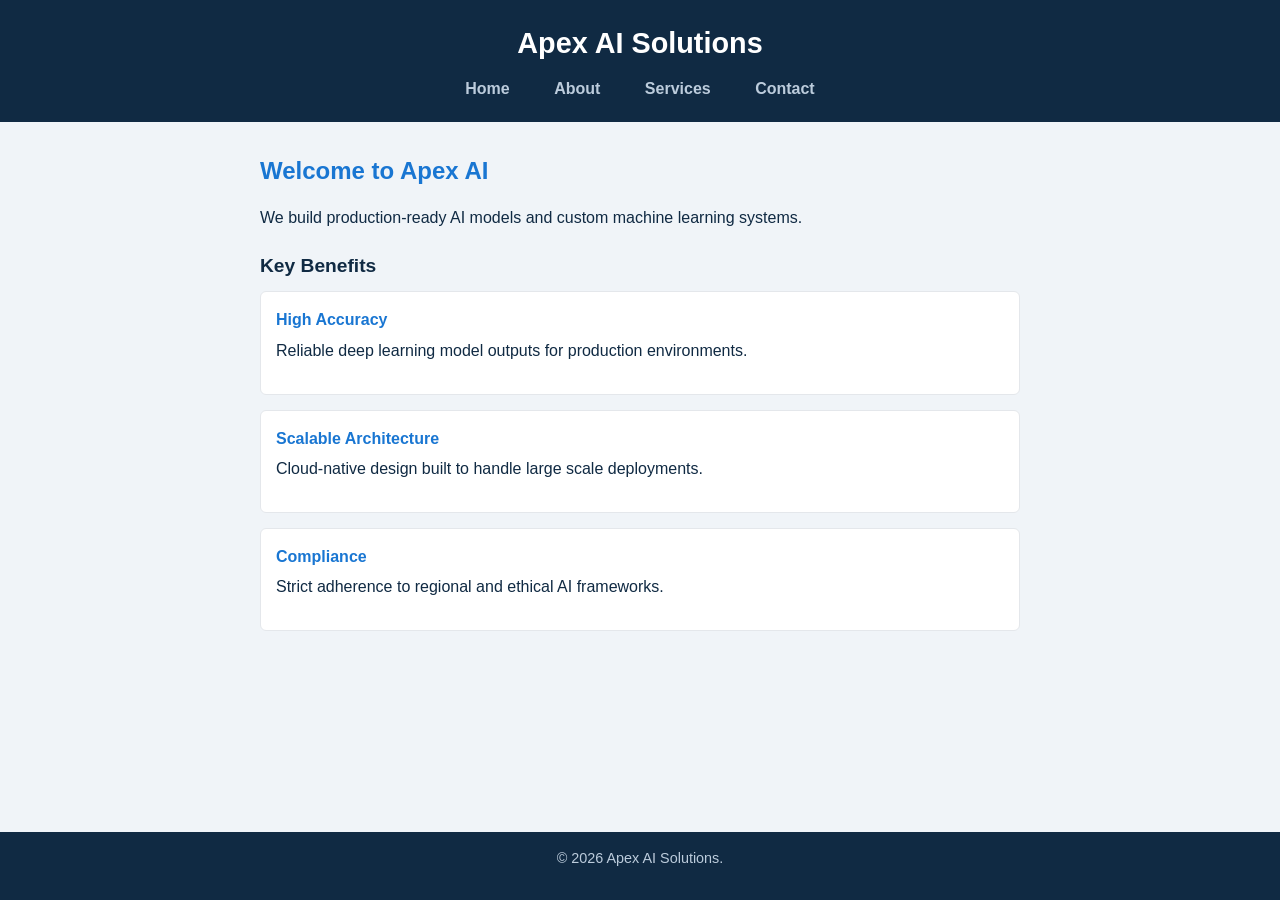
==== index.html @ 8b196a53 "Replace list text with structured card components in home and about pages" ====
<!DOCTYPE html>
<html>
<head>
    <title>Home - Apex AI</title>
    <link rel="stylesheet" href="css/style.css">
</head>
<body>
    <header>
        <h1>Apex AI Solutions</h1>
        <nav>
            <a href="index.html">Home</a>
            <a href="about.html">About</a>
            <a href="services.html">Services</a>
            <a href="contact.html">Contact</a>
        </nav>
    </header>
    
    <main>
        <h2>Welcome to Apex AI</h2>
        <p>We build production-ready AI models and custom machine learning systems.</p>
        
        <h3>Key Benefits</h3>
        <div class="card">
            <h4>High Accuracy</h4>
            <p>Reliable deep learning model outputs for production environments.</p>
        </div>
        <div class="card">
            <h4>Scalable Architecture</h4>
            <p>Cloud-native design built to handle large scale deployments.</p>
        </div>
        <div class="card">
            <h4>Compliance</h4>
            <p>Strict adherence to regional and ethical AI frameworks.</p>
        </div>
    </main>

    <footer>
        <p>&copy; 2026 Apex AI Solutions.</p>
    </footer>
</body>
</html>
---- css/style.css ----
* {
    box-sizing: border-box;
    margin: 0;
    padding: 0;
}
body {
    font-family: 'Segoe UI', Arial, sans-serif;
    background-color: #f0f4f8;
    color: #102a43;
    display: flex;
    flex-direction: column;
    min-height: 100vh;
    line-height: 1.6;
}
header {
    text-align: center;
    background-color: #102a43;
    color: #ffffff;
    padding: 20px 10px;
}
header h1 {
    margin-bottom: 10px;
    font-size: 1.8rem;
}
nav a {
    color: #bcccdc;
    text-decoration: none;
    margin: 0 10px;
    font-weight: bold;
    padding: 5px 10px;
    border-radius: 4px;
}
nav a:hover {
    color: #ffffff;
    background-color: #1976d2;
}
main {
    flex: 1;
    padding: 30px 20px;
    max-width: 800px;
    margin: 0 auto;
    width: 100%;
}
h2 {
    color: #1976d2;
    margin-bottom: 15px;
    font-size: 1.5rem;
}
h3 {
    color: #102a43;
    margin: 20px 0 10px;
    font-size: 1.2rem;
}
p {
    margin-bottom: 15px;
}
ul {
    margin-bottom: 15px;
    padding-left: 20px;
}
li {
    margin-bottom: 5px;
}
.card {
    background-color: #ffffff;
    border: 1px solid #e4e7eb;
    border-radius: 6px;
    padding: 15px;
    margin-bottom: 15px;
}
.card h4 {
    color: #1976d2;
    margin-bottom: 5px;
}
table {
    width: 100%;
    border-collapse: collapse;
    margin: 20px 0;
    background-color: #ffffff;
    border-radius: 4px;
    overflow: hidden;
}
th, td {
    padding: 10px 12px;
    border: 1px solid #e4e7eb;
    text-align: left;
}
th {
    background-color: #102a43;
    color: #ffffff;
}
tr:nth-child(even) {
    background-color: #f0f4f8;
}
form {
    max-width: 350px;
    background-color: #ffffff;
    padding: 20px;
    border: 1px solid #e4e7eb;
    border-radius: 6px;
    margin-top: 15px;
}
label {
    display: block;
    margin-bottom: 5px;
    font-weight: bold;
}
input, select, textarea {
    width: 100%;
    margin-bottom: 15px;
    padding: 8px;
    border: 1px solid #bcccdc;
    border-radius: 4px;
    font-family: inherit;
}
input:focus, select:focus, textarea:focus {
    outline: none;
    border-color: #1976d2;
}
button {
    width: 100%;
    padding: 10px;
    background-color: #1976d2;
    color: #ffffff;
    border: none;
    border-radius: 4px;
    cursor: pointer;
    font-weight: bold;
    font-family: inherit;
}
button:hover {
    background-color: #115293;
}
footer {
    text-align: center;
    background-color: #102a43;
    color: #bcccdc;
    padding: 15px;
    font-size: 0.9rem;
}
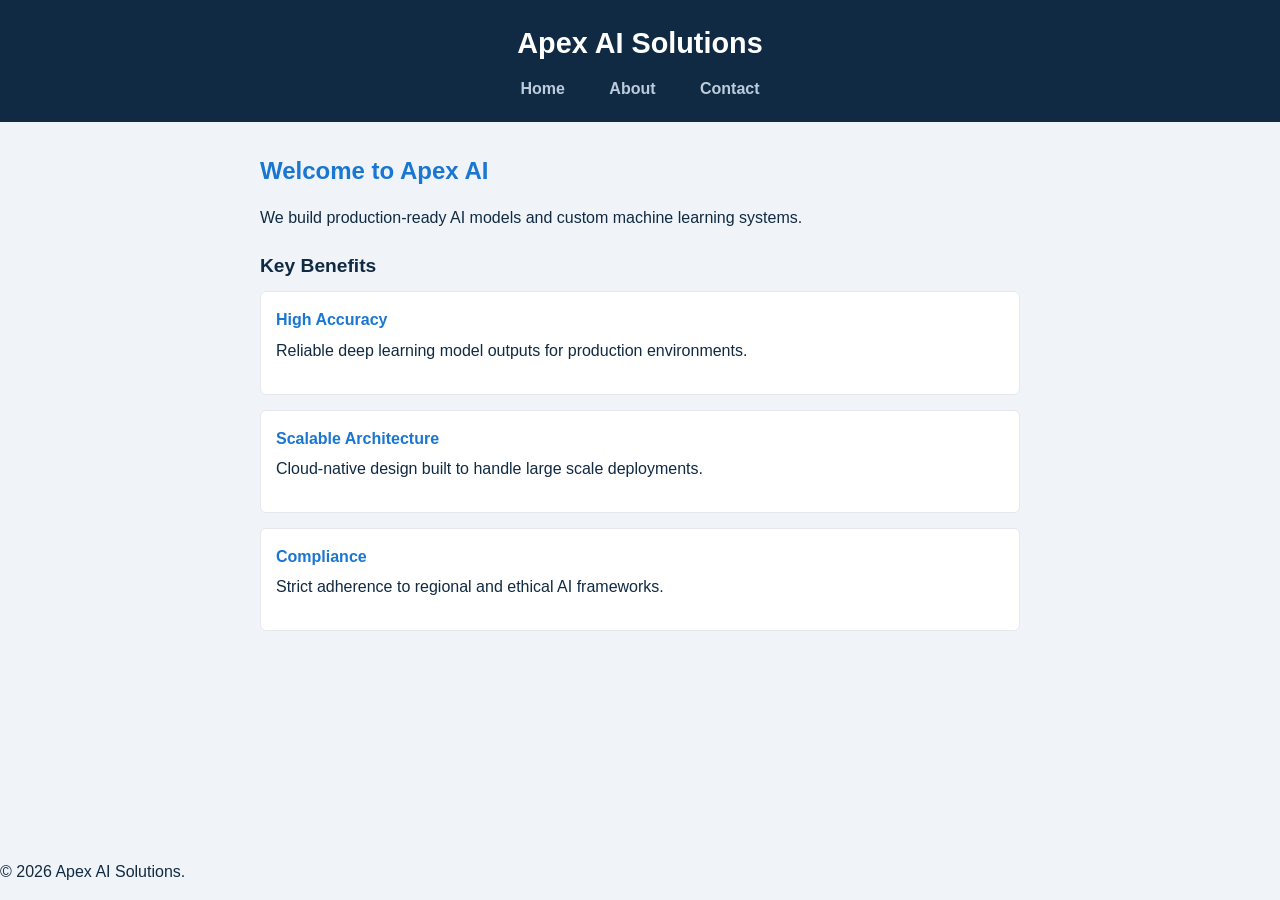
==== commit 6ef862dc: "Remove services.html and simplify CSS for pen and paper exam" ====
--- a/index.html
+++ b/index.html
@@ -10,7 +10,6 @@
         <nav>
             <a href="index.html">Home</a>
             <a href="about.html">About</a>
-            <a href="services.html">Services</a>
             <a href="contact.html">Contact</a>
         </nav>
     </header>
--- a/css/style.css
+++ b/css/style.css
@@ -71,27 +71,6 @@
 .card h4 {
     color: #1976d2;
     margin-bottom: 5px;
-}
-table {
-    width: 100%;
-    border-collapse: collapse;
-    margin: 20px 0;
-    background-color: #ffffff;
-    border-radius: 4px;
-    overflow: hidden;
-}
-th, td {
-    padding: 10px 12px;
-    border: 1px solid #e4e7eb;
-    text-align: left;
-}
-th {
-    background-color: #102a43;
-    color: #ffffff;
-}
-tr:nth-child(even) {
-    background-color: #f0f4f8;
-}
 form {
     max-width: 350px;
     background-color: #ffffff;
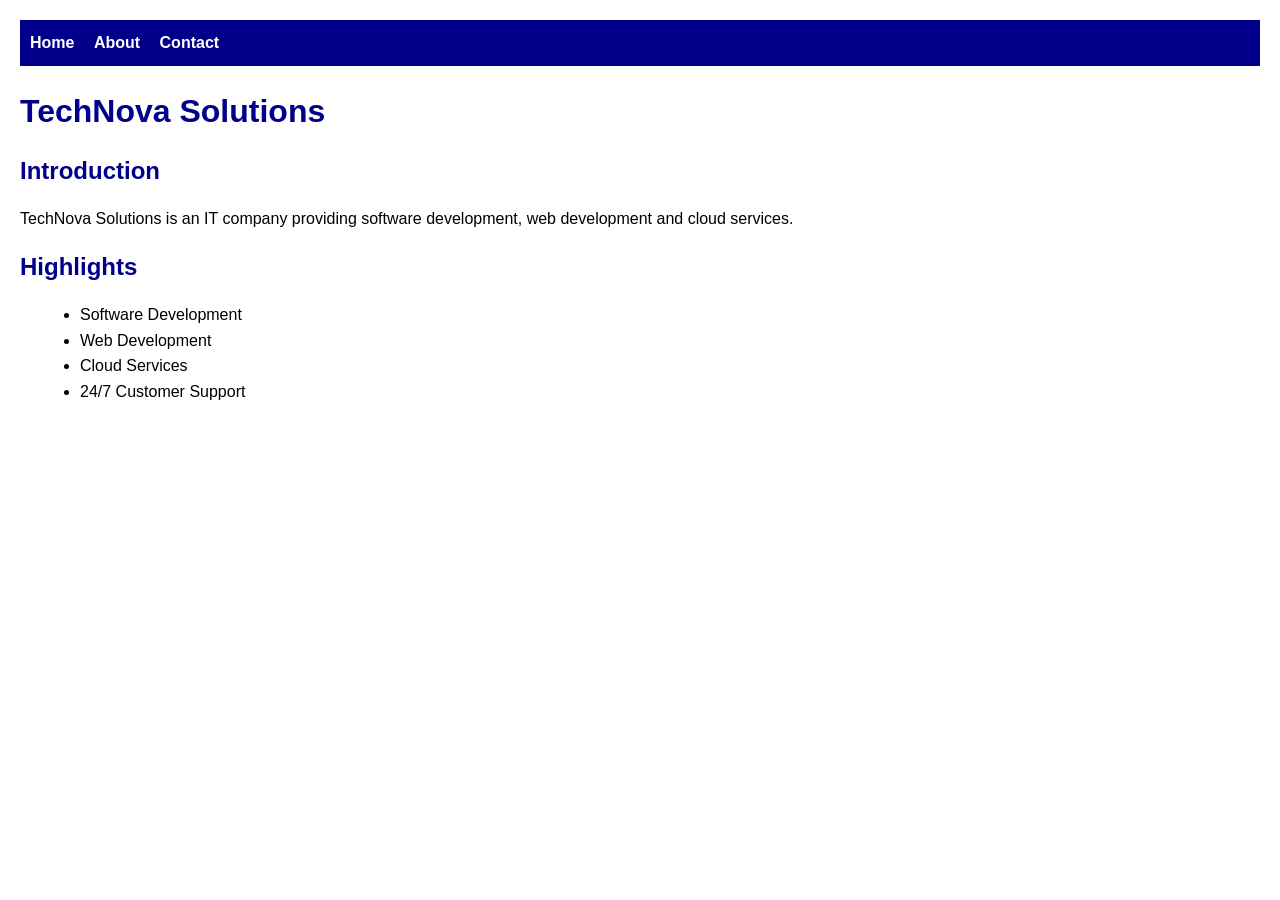
==== commit ae6f2a34: "Update pages and CSS styles to follow TechNova Solutions layout content" ====
--- a/index.html
+++ b/index.html
@@ -1,40 +1,27 @@
 <!DOCTYPE html>
 <html>
 <head>
-    <title>Home - Apex AI</title>
+    <title>Home</title>
     <link rel="stylesheet" href="css/style.css">
 </head>
 <body>
-    <header>
-        <h1>Apex AI Solutions</h1>
-        <nav>
-            <a href="index.html">Home</a>
-            <a href="about.html">About</a>
-            <a href="contact.html">Contact</a>
-        </nav>
-    </header>
-    
-    <main>
-        <h2>Welcome to Apex AI</h2>
-        <p>We build production-ready AI models and custom machine learning systems.</p>
-        
-        <h3>Key Benefits</h3>
-        <div class="card">
-            <h4>High Accuracy</h4>
-            <p>Reliable deep learning model outputs for production environments.</p>
-        </div>
-        <div class="card">
-            <h4>Scalable Architecture</h4>
-            <p>Cloud-native design built to handle large scale deployments.</p>
-        </div>
-        <div class="card">
-            <h4>Compliance</h4>
-            <p>Strict adherence to regional and ethical AI frameworks.</p>
-        </div>
-    </main>
+    <nav>
+        <a href="index.html">Home</a>
+        <a href="about.html">About</a>
+        <a href="contact.html">Contact</a>
+    </nav>
 
-    <footer>
-        <p>&copy; 2026 Apex AI Solutions.</p>
-    </footer>
+    <h1>TechNova Solutions</h1>
+
+    <h2>Introduction</h2>
+    <p>TechNova Solutions is an IT company providing software development, web development and cloud services.</p>
+
+    <h2>Highlights</h2>
+    <ul>
+        <li>Software Development</li>
+        <li>Web Development</li>
+        <li>Cloud Services</li>
+        <li>24/7 Customer Support</li>
+    </ul>
 </body>
 </html>
--- a/css/style.css
+++ b/css/style.css
@@ -1,119 +1,47 @@
-* {
-    box-sizing: border-box;
-    margin: 0;
-    padding: 0;
-}
 body {
-    font-family: 'Segoe UI', Arial, sans-serif;
-    background-color: #f0f4f8;
-    color: #102a43;
-    display: flex;
-    flex-direction: column;
-    min-height: 100vh;
+    font-family: Arial, sans-serif;
+    margin: 20px;
     line-height: 1.6;
 }
-header {
-    text-align: center;
-    background-color: #102a43;
-    color: #ffffff;
-    padding: 20px 10px;
-}
-header h1 {
-    margin-bottom: 10px;
-    font-size: 1.8rem;
+nav {
+    background-color: #00008b;
+    padding: 10px;
+    margin-bottom: 20px;
 }
 nav a {
-    color: #bcccdc;
+    color: white;
     text-decoration: none;
-    margin: 0 10px;
+    margin-right: 15px;
     font-weight: bold;
-    padding: 5px 10px;
-    border-radius: 4px;
 }
-nav a:hover {
-    color: #ffffff;
-    background-color: #1976d2;
+h1, h2 {
+    color: #00008b;
+    margin-top: 15px;
+    margin-bottom: 10px;
 }
-main {
-    flex: 1;
-    padding: 30px 20px;
-    max-width: 800px;
-    margin: 0 auto;
-    width: 100%;
-}
-h2 {
-    color: #1976d2;
-    margin-bottom: 15px;
-    font-size: 1.5rem;
-}
-h3 {
-    color: #102a43;
-    margin: 20px 0 10px;
-    font-size: 1.2rem;
-}
-p {
+ul {
+    margin-left: 20px;
     margin-bottom: 15px;
 }
-ul {
-    margin-bottom: 15px;
-    padding-left: 20px;
-}
-li {
-    margin-bottom: 5px;
-}
-.card {
-    background-color: #ffffff;
-    border: 1px solid #e4e7eb;
-    border-radius: 6px;
-    padding: 15px;
-    margin-bottom: 15px;
-}
-.card h4 {
-    color: #1976d2;
-    margin-bottom: 5px;
 form {
-    max-width: 350px;
-    background-color: #ffffff;
-    padding: 20px;
-    border: 1px solid #e4e7eb;
-    border-radius: 6px;
     margin-top: 15px;
 }
 label {
     display: block;
-    margin-bottom: 5px;
     font-weight: bold;
+    margin-top: 10px;
 }
-input, select, textarea {
-    width: 100%;
-    margin-bottom: 15px;
-    padding: 8px;
-    border: 1px solid #bcccdc;
-    border-radius: 4px;
-    font-family: inherit;
-}
-input:focus, select:focus, textarea:focus {
-    outline: none;
-    border-color: #1976d2;
+input, textarea {
+    display: block;
+    margin-top: 5px;
+    margin-bottom: 10px;
+    padding: 5px;
+    width: 250px;
 }
 button {
-    width: 100%;
-    padding: 10px;
-    background-color: #1976d2;
-    color: #ffffff;
+    padding: 5px 15px;
+    background-color: #00008b;
+    color: white;
     border: none;
-    border-radius: 4px;
     cursor: pointer;
-    font-weight: bold;
-    font-family: inherit;
-}
-button:hover {
-    background-color: #115293;
-}
-footer {
-    text-align: center;
-    background-color: #102a43;
-    color: #bcccdc;
-    padding: 15px;
-    font-size: 0.9rem;
 }
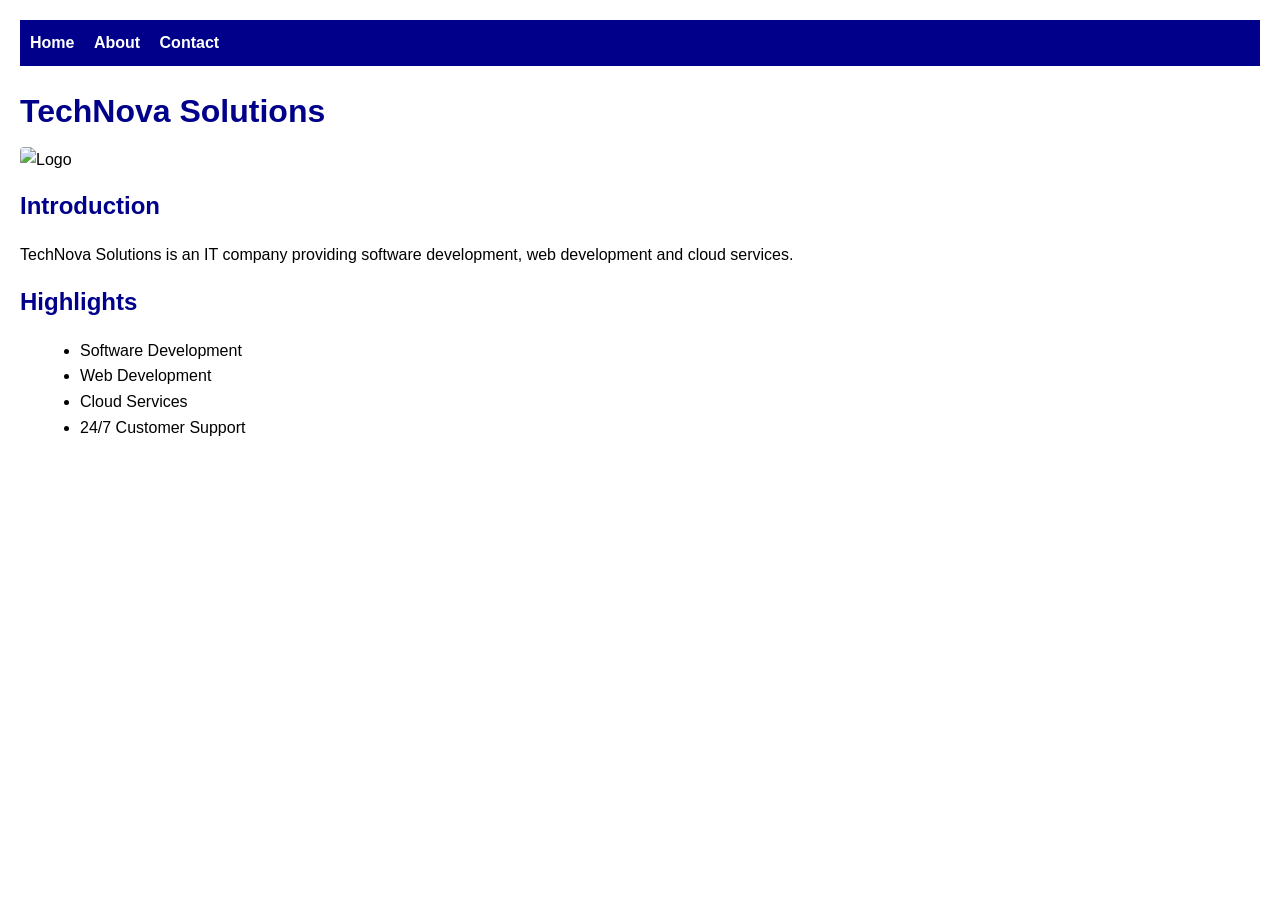
==== commit 14c309f3: "Include logo image on the Home page and style it simply" ====
--- a/index.html
+++ b/index.html
@@ -12,6 +12,7 @@
     </nav>
 
     <h1>TechNova Solutions</h1>
+    <img src="https://placehold.co/100" alt="Logo">
 
     <h2>Introduction</h2>
     <p>TechNova Solutions is an IT company providing software development, web development and cloud services.</p>
--- a/css/style.css
+++ b/css/style.css
@@ -44,4 +44,9 @@
     color: white;
     border: none;
     cursor: pointer;
+}
+img {
+    display: block;
+    margin: 10px 0;
+    border-radius: 4px;
 }
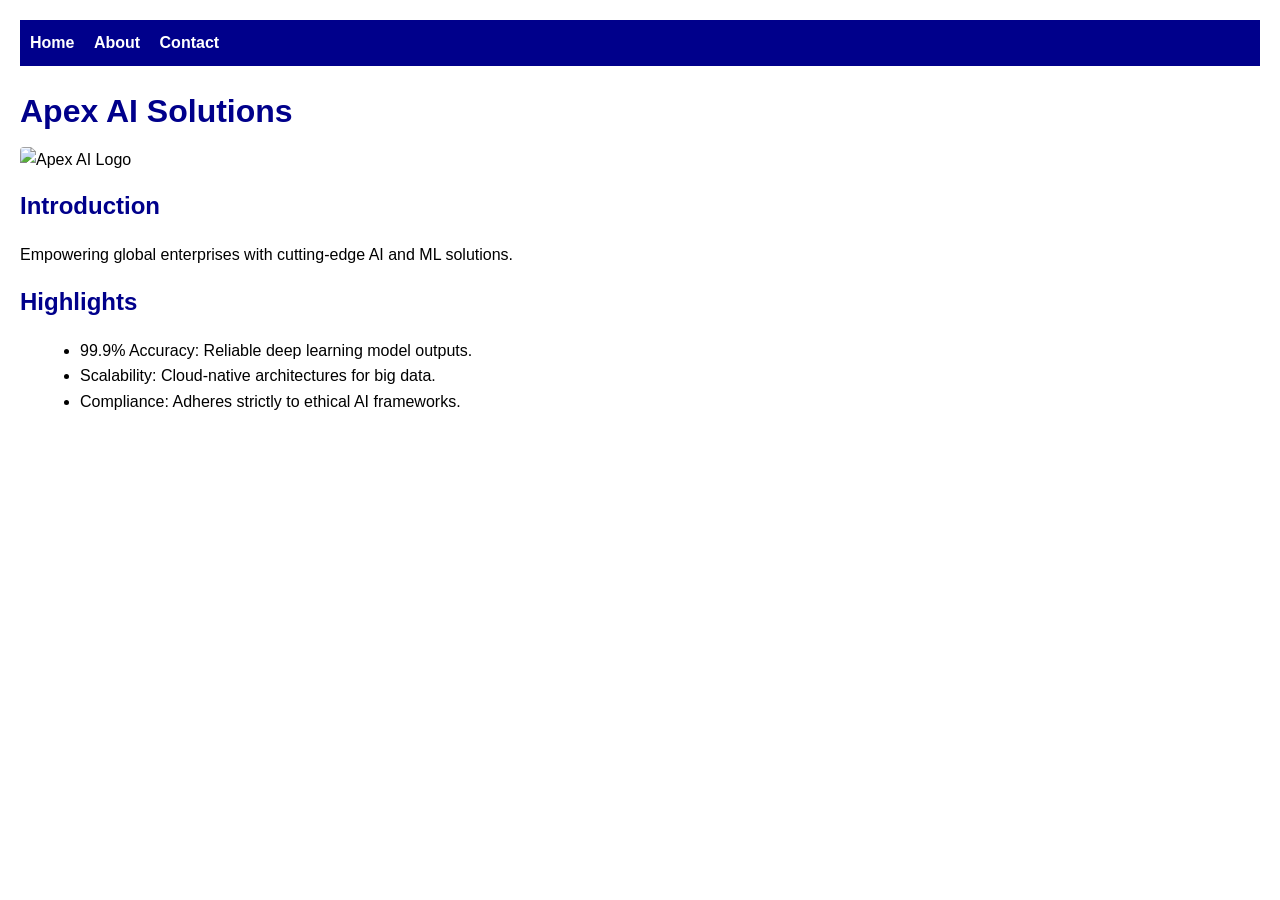
==== commit 1ccbf265: "Restore original Apex AI content in the simple layout style" ====
--- a/index.html
+++ b/index.html
@@ -11,18 +11,17 @@
         <a href="contact.html">Contact</a>
     </nav>
 
-    <h1>TechNova Solutions</h1>
-    <img src="https://placehold.co/100" alt="Logo">
+    <h1>Apex AI Solutions</h1>
+    <img src="https://placehold.co/100?text=ApexAI" alt="Apex AI Logo">
 
     <h2>Introduction</h2>
-    <p>TechNova Solutions is an IT company providing software development, web development and cloud services.</p>
+    <p>Empowering global enterprises with cutting-edge AI and ML solutions.</p>
 
     <h2>Highlights</h2>
     <ul>
-        <li>Software Development</li>
-        <li>Web Development</li>
-        <li>Cloud Services</li>
-        <li>24/7 Customer Support</li>
+        <li>99.9% Accuracy: Reliable deep learning model outputs.</li>
+        <li>Scalability: Cloud-native architectures for big data.</li>
+        <li>Compliance: Adheres strictly to ethical AI frameworks.</li>
     </ul>
 </body>
 </html>
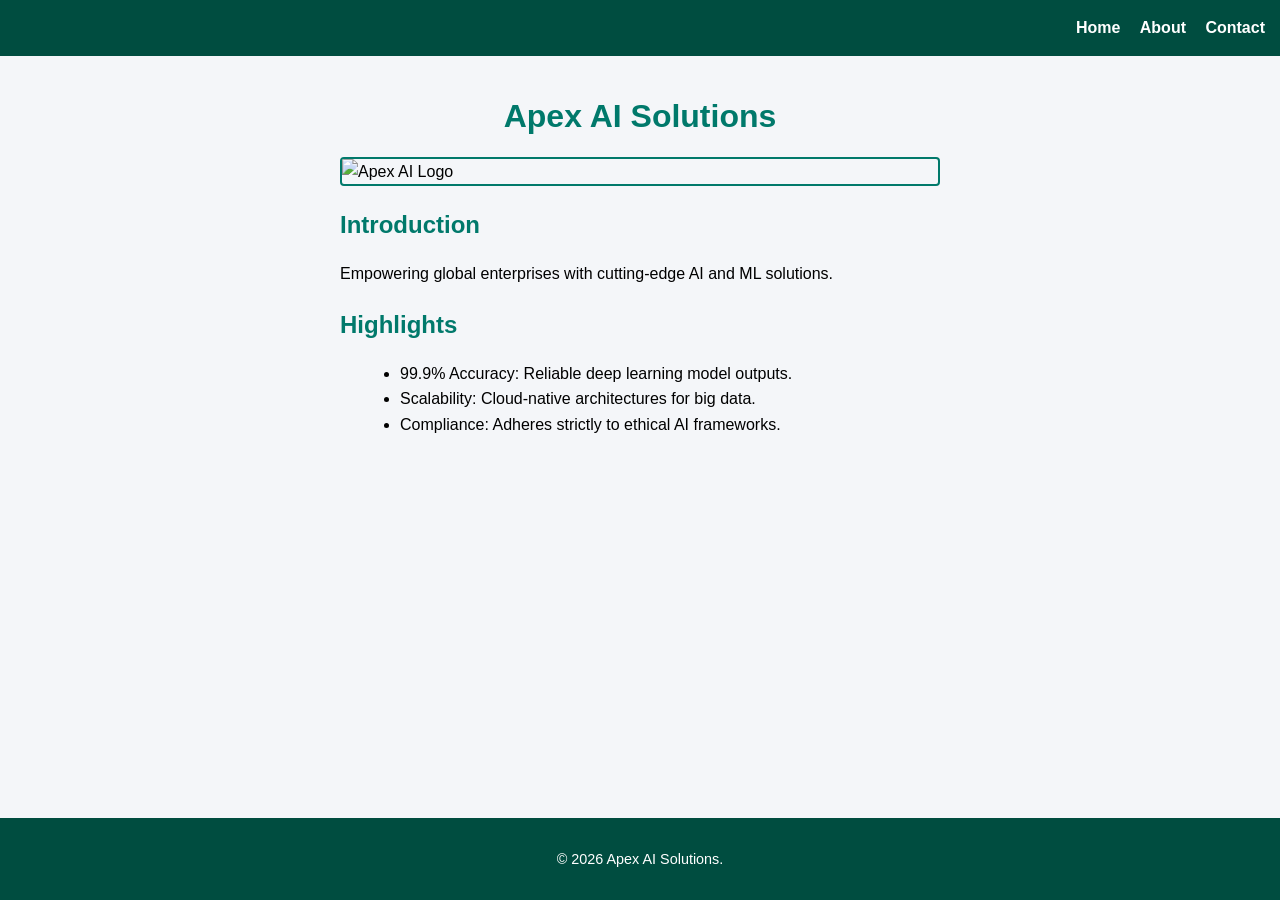
==== commit 55f3ff05: "Add footer and apply polished layout adjustments in CSS" ====
--- a/index.html
+++ b/index.html
@@ -11,17 +11,23 @@
         <a href="contact.html">Contact</a>
     </nav>
 
-    <h1>Apex AI Solutions</h1>
-    <img src="https://placehold.co/100?text=ApexAI" alt="Apex AI Logo">
+    <main>
+        <h1>Apex AI Solutions</h1>
+        <img src="https://placehold.co/100?text=ApexAI" alt="Apex AI Logo">
 
-    <h2>Introduction</h2>
-    <p>Empowering global enterprises with cutting-edge AI and ML solutions.</p>
+        <h2>Introduction</h2>
+        <p>Empowering global enterprises with cutting-edge AI and ML solutions.</p>
 
-    <h2>Highlights</h2>
-    <ul>
-        <li>99.9% Accuracy: Reliable deep learning model outputs.</li>
-        <li>Scalability: Cloud-native architectures for big data.</li>
-        <li>Compliance: Adheres strictly to ethical AI frameworks.</li>
-    </ul>
+        <h2>Highlights</h2>
+        <ul>
+            <li>99.9% Accuracy: Reliable deep learning model outputs.</li>
+            <li>Scalability: Cloud-native architectures for big data.</li>
+            <li>Compliance: Adheres strictly to ethical AI frameworks.</li>
+        </ul>
+    </main>
+
+    <footer>
+        <p>&copy; 2026 Apex AI Solutions.</p>
+    </footer>
 </body>
 </html>
--- a/css/style.css
+++ b/css/style.css
@@ -1,22 +1,39 @@
 body {
     font-family: Arial, sans-serif;
-    margin: 20px;
+    margin: 0;
     line-height: 1.6;
+    display: flex;
+    flex-direction: column;
+    min-height: 100vh;
+    background-color: #f4f6f9;
 }
 nav {
-    background-color: #00008b;
-    padding: 10px;
-    margin-bottom: 20px;
+    background-color: #004d40;
+    padding: 15px;
+    text-align: right;
 }
 nav a {
     color: white;
     text-decoration: none;
-    margin-right: 15px;
+    margin-left: 15px;
     font-weight: bold;
 }
-h1, h2 {
-    color: #00008b;
+main {
+    flex: 1;
+    padding: 20px;
+    max-width: 600px;
+    margin: 0 auto;
+    width: 100%;
+}
+h1 {
+    color: #00796b;
+    text-align: center;
     margin-top: 15px;
+    margin-bottom: 10px;
+}
+h2 {
+    color: #00796b;
+    margin-top: 20px;
     margin-bottom: 10px;
 }
 ul {
@@ -25,6 +42,10 @@
 }
 form {
     margin-top: 15px;
+    background-color: white;
+    padding: 15px;
+    border: 1px solid #e4e7eb;
+    border-radius: 4px;
 }
 label {
     display: block;
@@ -35,18 +56,30 @@
     display: block;
     margin-top: 5px;
     margin-bottom: 10px;
-    padding: 5px;
-    width: 250px;
+    padding: 6px;
+    width: 100%;
+    border: 1px solid #bcccdc;
+    border-radius: 4px;
 }
 button {
-    padding: 5px 15px;
-    background-color: #00008b;
+    padding: 8px 15px;
+    background-color: #00796b;
     color: white;
     border: none;
     cursor: pointer;
+    border-radius: 4px;
+    font-weight: bold;
 }
 img {
     display: block;
-    margin: 10px 0;
+    margin: 15px auto;
     border-radius: 4px;
+    border: 2px solid #00796b;
+}
+footer {
+    background-color: #004d40;
+    color: white;
+    text-align: center;
+    padding: 15px;
+    font-size: 0.9rem;
 }
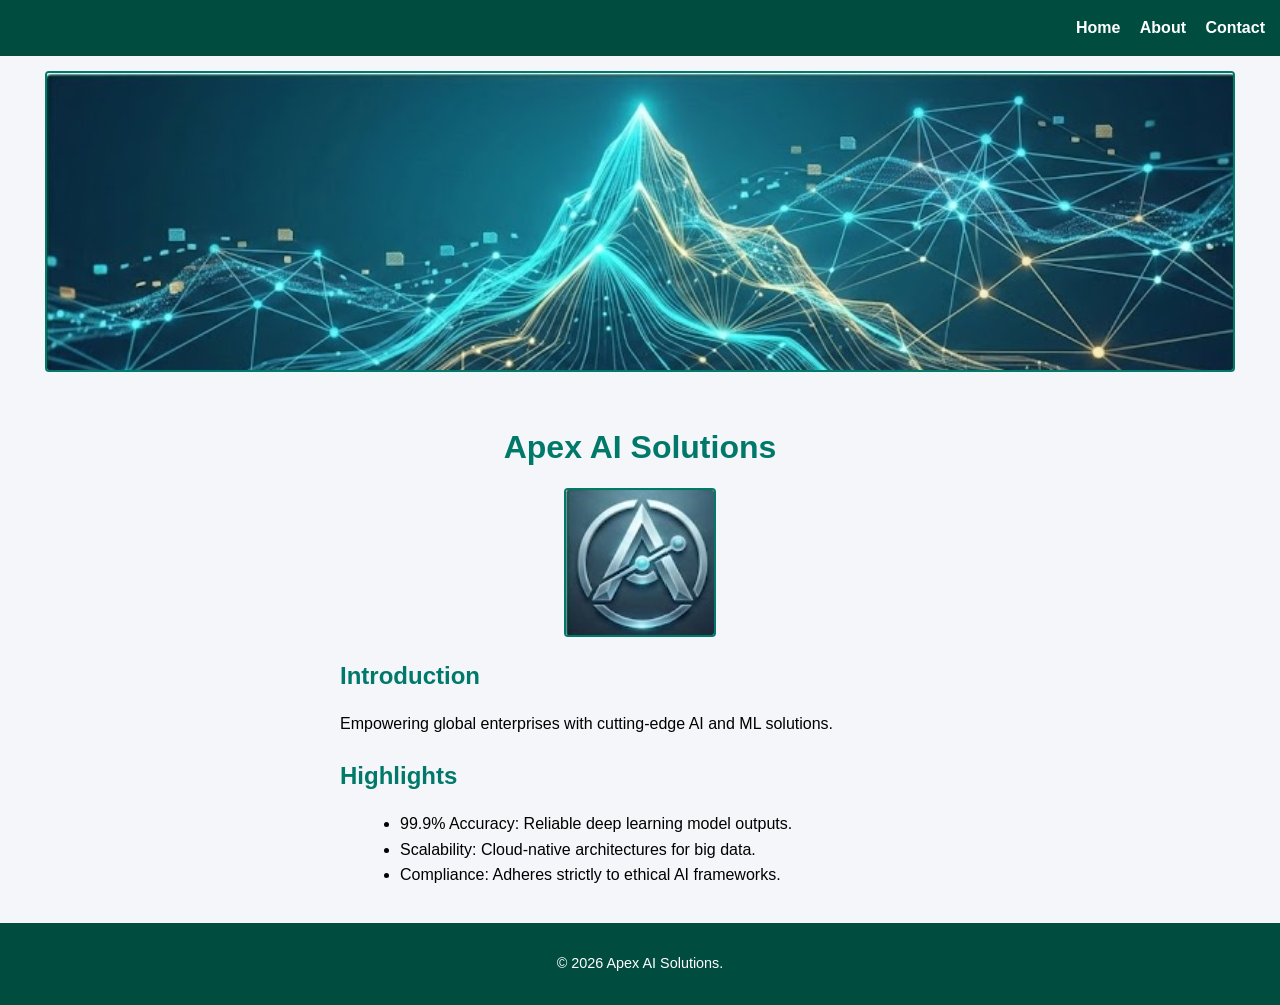
==== commit bf5b86de: "Replace placeholder images with local Banner.jpeg and Logo.jpeg" ====
--- a/index.html
+++ b/index.html
@@ -10,14 +10,13 @@
         <a href="about.html">About</a>
         <a href="contact.html">Contact</a>
     </nav>
+    <img src="images/Banner.jpeg" class="banner" alt="Apex AI Banner">
 
     <main>
         <h1>Apex AI Solutions</h1>
-        <img src="https://placehold.co/100?text=ApexAI" alt="Apex AI Logo">
-
+        <img src="images/Logo.jpeg" alt="Apex AI Logo">
         <h2>Introduction</h2>
         <p>Empowering global enterprises with cutting-edge AI and ML solutions.</p>
-
         <h2>Highlights</h2>
         <ul>
             <li>99.9% Accuracy: Reliable deep learning model outputs.</li>
@@ -25,7 +24,6 @@
             <li>Compliance: Adheres strictly to ethical AI frameworks.</li>
         </ul>
     </main>
-
     <footer>
         <p>&copy; 2026 Apex AI Solutions.</p>
     </footer>
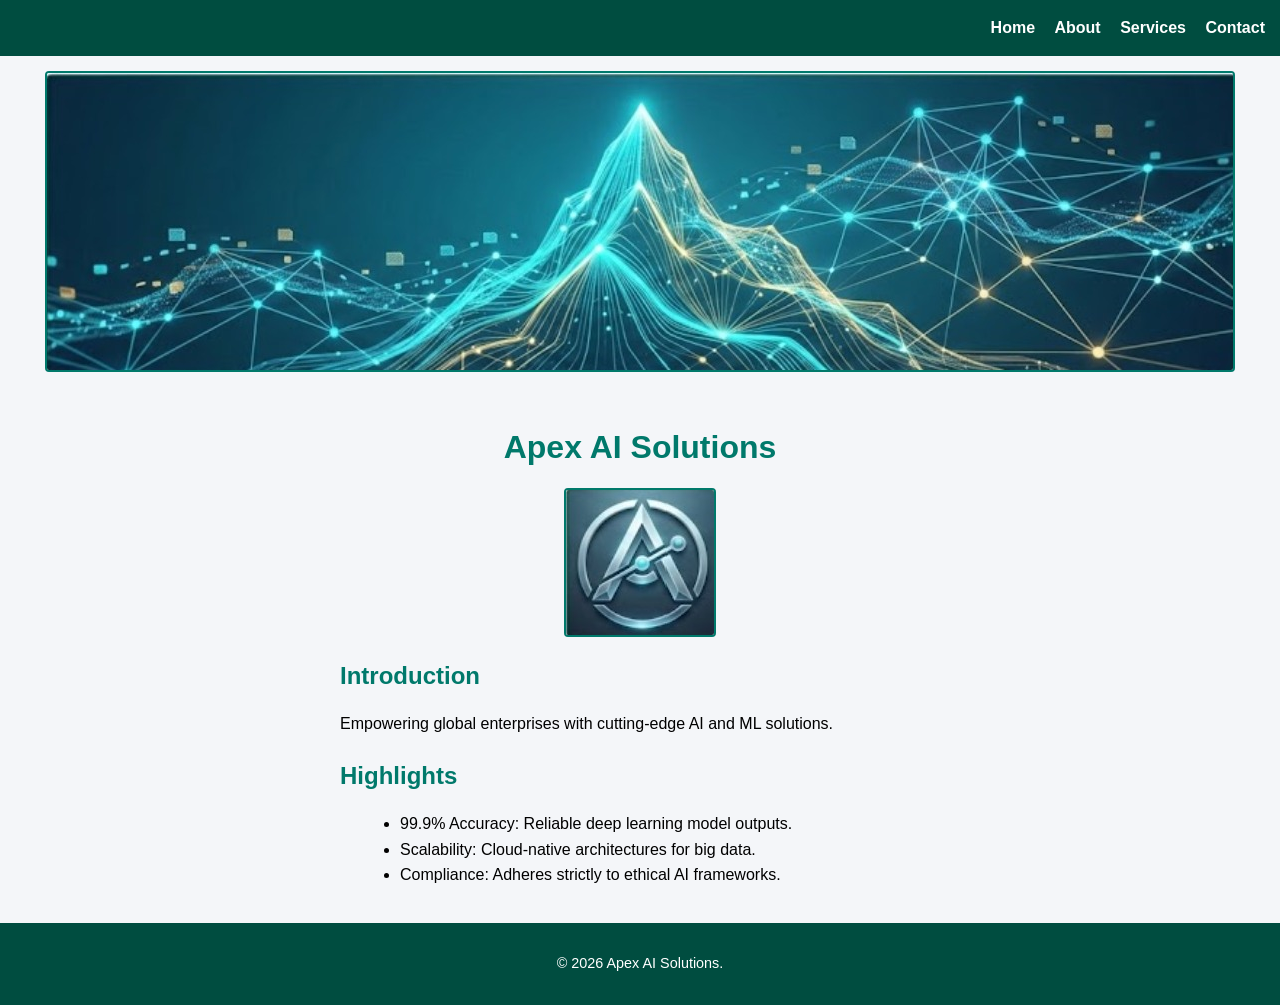
==== commit da478ec7: "Add services page and BMI reset updates" ====
--- a/index.html
+++ b/index.html
@@ -8,6 +8,7 @@
     <nav>
         <a href="index.html">Home</a>
         <a href="about.html">About</a>
+        <a href="services.html">Services</a>
         <a href="contact.html">Contact</a>
     </nav>
     <img src="images/Banner.jpeg" class="banner" alt="Apex AI Banner">
